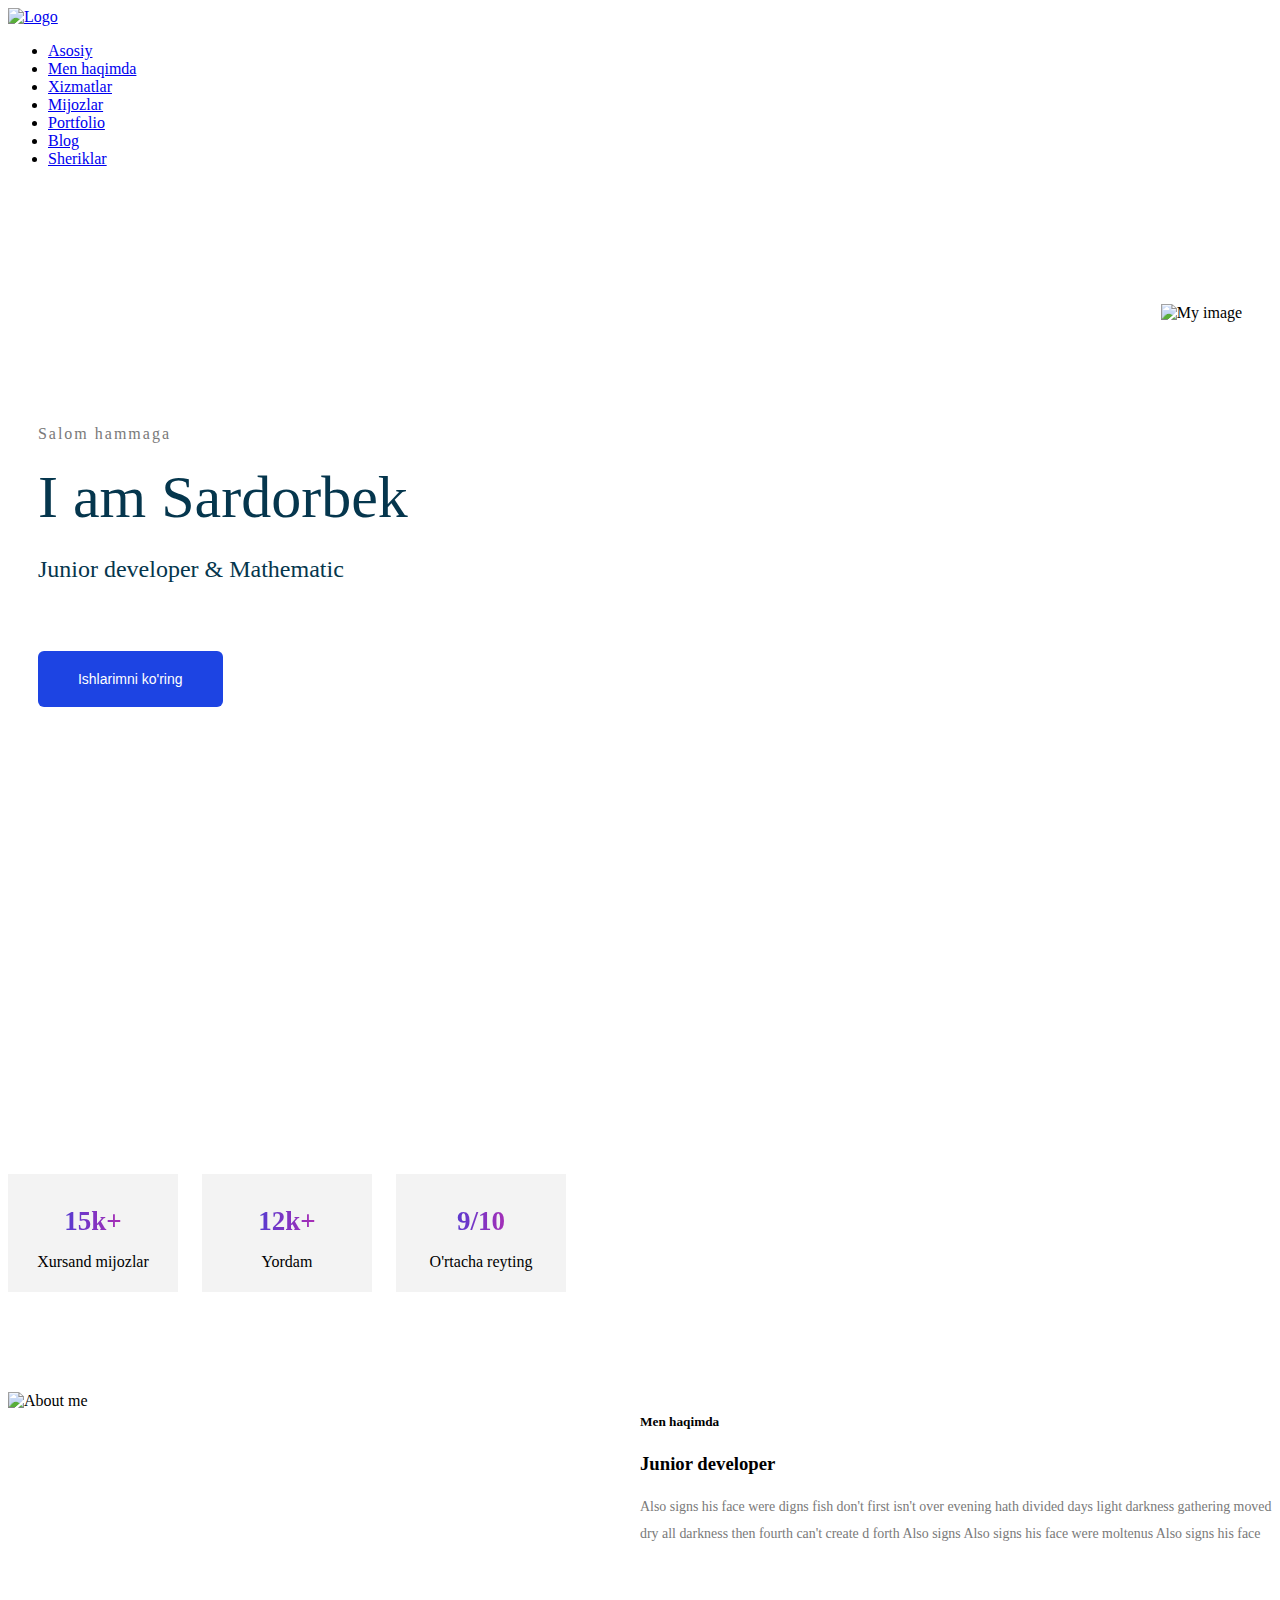
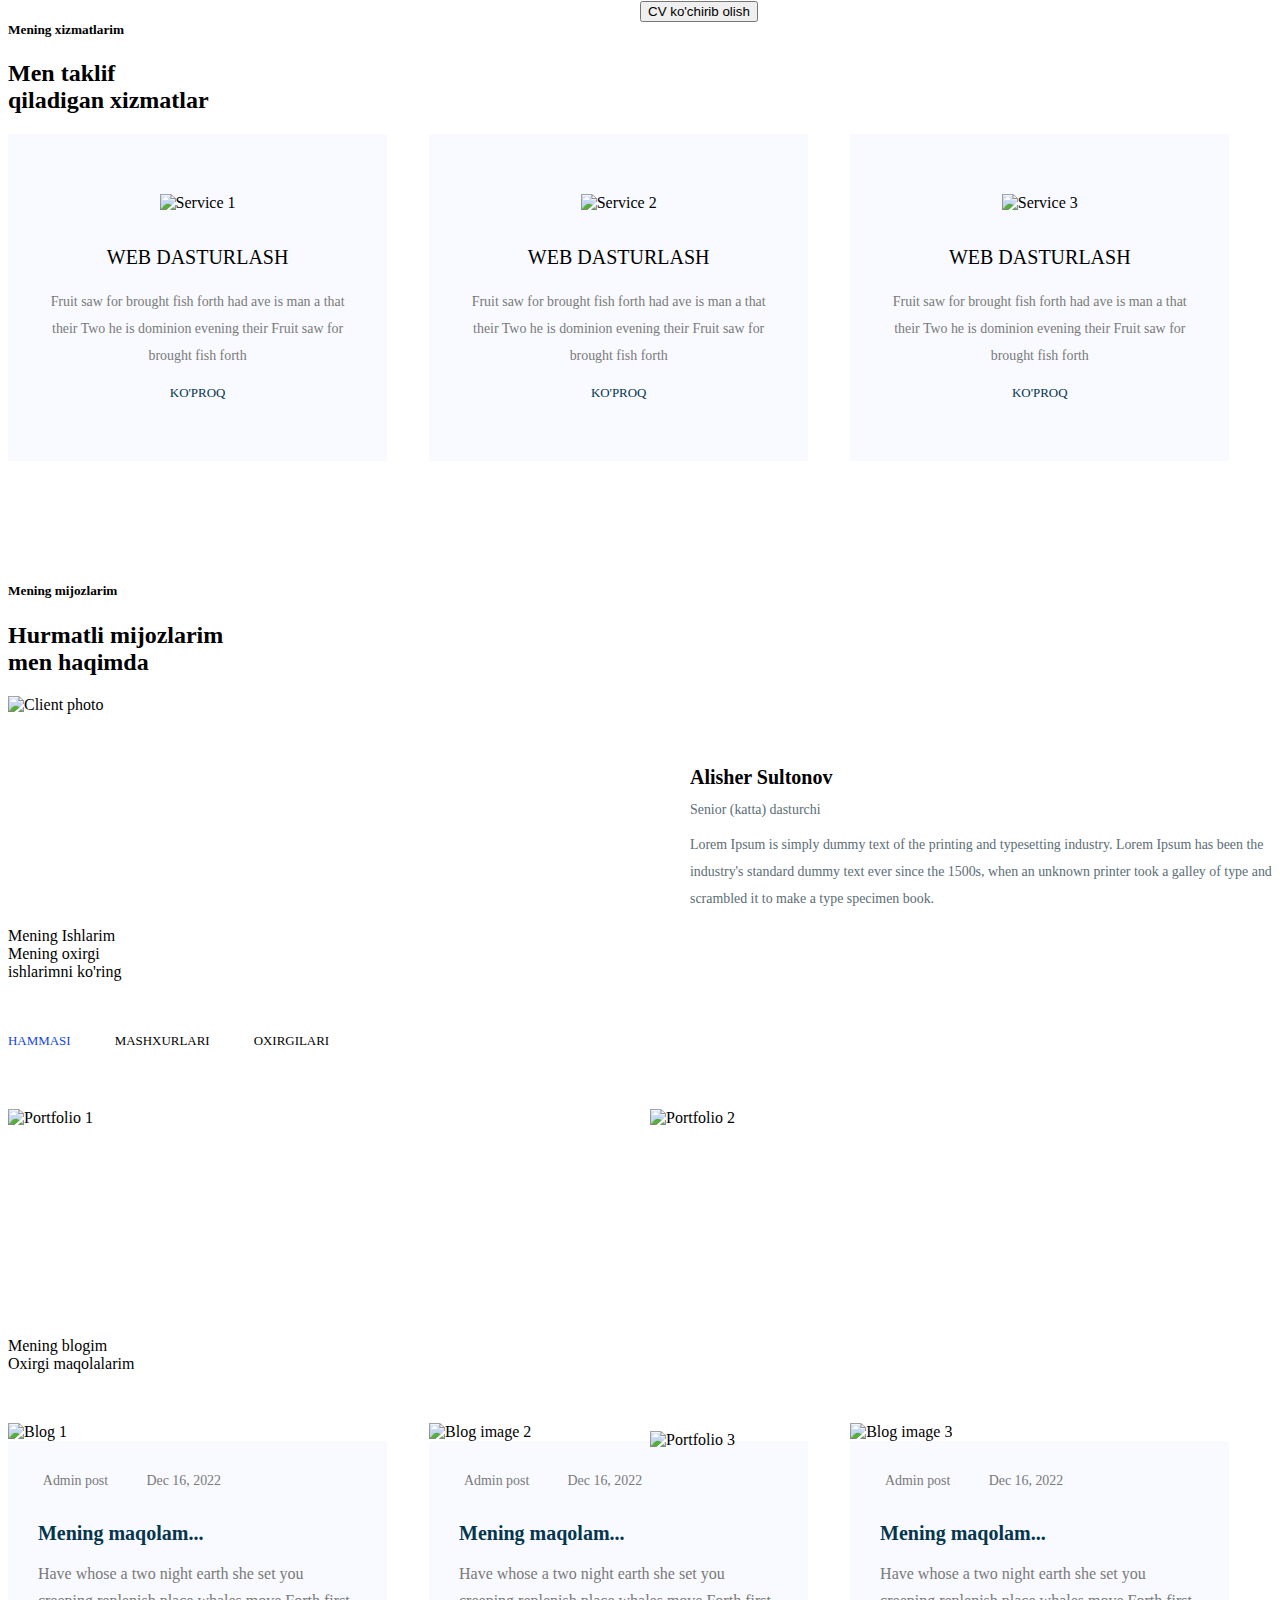
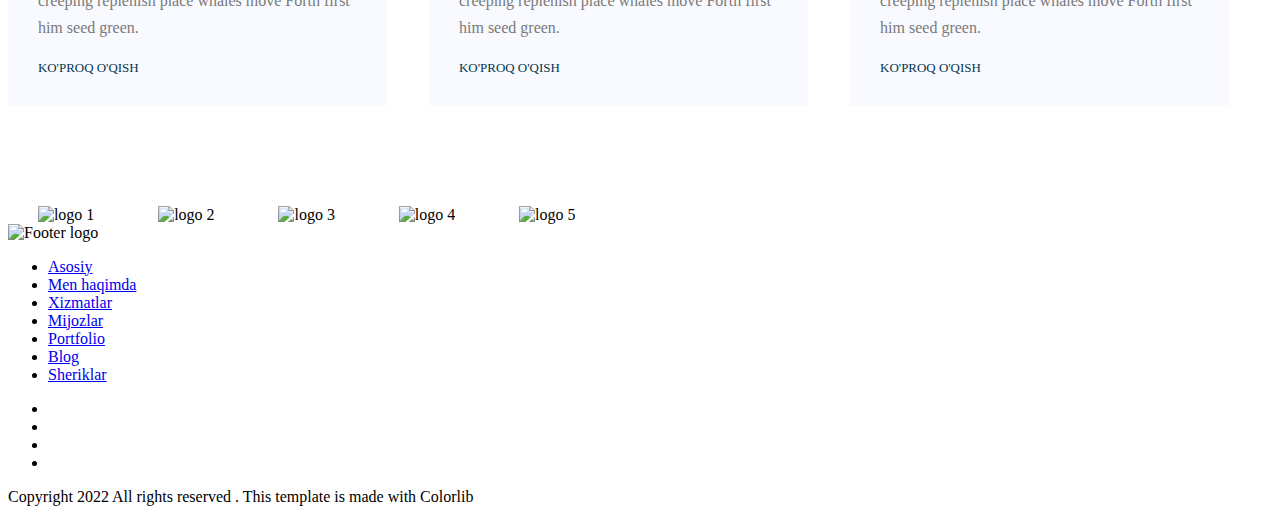
==== index.html @ 838f670c "updated" ====
<!DOCTYPE html>
<html lang="en">

<head>
  <meta charset="UTF-8">
  <meta http-equiv="X-UA-Compatible" content="IE=edge">
  <meta name="viewport" content="width=device-width, initial-scale=1.0">
  <title>Sardorbek's website</title>
  <link rel="preconnect" href="https://fonts.googleapis.com">
  <link rel="preconnect" href="https://fonts.gstatic.com" crossorigin><link href="https://fonts.googleapis.com/css2?family=Roboto:ital,wght@0,100;0,300;0,400;0,500;0,700;0,900;1,100;1,300;1,400;1,500;1,700;1,900&display=swap" rel="stylesheet">
  <link rel="icon" type="image/x-icon" href="./icons/android-icon-36x36.png">
  <link rel="stylesheet" href="https://cdnjs.cloudflare.com/ajax/libs/font-awesome/6.2.1/css/all.min.css"
    integrity="sha512-MV7K8+y+gLIBoVD59lQIYicR65iaqukzvf/nwasF0nqhPay5w/9lJmVM2hMDcnK1OnMGCdVK+iQrJ7lzPJQd1w=="
    crossorigin="anonymous" referrerpolicy="no-referrer" />
  <link rel="stylesheet" href="./CSS/main.css">
  <link rel="stylesheet" href="./CSS/shared.css">
</head>

<body>
  <!-- Header section -->
  <header class="main-header">
    <div class="container">
      <div class="main-header__brand">
        <a href="index.html">
          <img src="./images/logo best.png" alt="Logo">
        </a>
      </div>
      <nav class="main-navigation">
        <ul class="main-navigation__items">
          <li class="main-navigation__item active">
            <a href="#">Asosiy</a>
          </li>
          <li class="main-navigation__item">
            <a href="#">Men haqimda</a>
          </li>
          <li class="main-navigation__item">
            <a href="#">Xizmatlar</a>
          </li>
          <li class="main-navigation__item">
            <a href="#">Mijozlar</a>
          </li>
          <li class="main-navigation__item">
            <a href="#">Portfolio</a>
          </li>
          <li class="main-navigation__item">
            <a href="#">Blog</a>
          </li>
          <li class="main-navigation__item">
            <a href="#">Sheriklar</a>
          </li>
        </ul>
      </nav>
    </div>
  </header>

  <!-- /Header section-->

  <!-- Main section-->
  <div class="main-banner">
    <div class="container">
      <section id="main-section" class="main-section">
        <div class="main-section__info">
          <h4 class="main-section__welcome to-uppercase">Salom hammaga</h4>
          <h1 class="main-section__introduction to-uppercase">I am Sardorbek</h1>
          <h3 class="main-section__position to-uppercase">Junior developer & Mathematic</h3>
          <div class="main-section__social-networks">
            <a href="https://t.me/sardorbek_numonov">
              <i class="fa-brands fa-telegram"></i>
            </a>
            <a href="https://www.youtube.com/channel/UCsbZC7uGO-KJ9YHeJOeYlOg">
              <i class="fa-brands fa-youtube"></i>
            </a>
            <a href="https://www.instagram.com/sardorbek_olimjonovich">
              <i class="fa-brands fa-instagram"></i>
            </a>
            <a href="https://www.facebook.com/sardorbek.olimjonovich">
              <i class="fa-brands fa-facebook"></i>
            </a>
            <a href="https://twitter.com/Numonov_S">
              <i class="fa-brands fa-twitter"></i>
            </a>
            <a href="https://www.tiktok.com/@sardorbek_numonov">
              <i class="fa-brands fa-tiktok"></i>
            </a>
          </div>
          <button type="button" class=" button main-section__action to-uppercase">
            Ishlarimni ko'ring
          </button>
        </div>
        <div class="main-section__image">
          <img src="./images/home-right.png" alt="My image">
        </div>
      </section>
      <div class="clearfix"></div>
    </div>
  </div>
  <!-- /Main section-->

  <!-- Statistics section-->
  <div class="container">
    <section id="statistics" class="statistics">
      <div class="statistics__item">
        <h3 class="statistics__number">
          15k+
        </h3>
        <p class="stattistics__title">
          Xursand mijozlar
        </p>
      </div>
      <div class="statistics__item">
        <h3 class="statistics__number">
          12k+
        </h3>
        <p class="stattistics__title">
          Yordam
        </p>
      </div>
      <div class="statistics__item">
        <h3 class="statistics__number">
          9/10
        </h3>
        <p class="stattistics__title">
          O'rtacha reyting
        </p>
      </div>
    </section>
  </div>
  <!-- /Statistics section-->

  <!-- About me section-->
  <div class="container">
    <section id="about-me" class="about-me">
      <div class="about-me__image">
        <img src="./images/about-me.png" alt="About me">
      </div>
      <div class="about-me__info">
        <h5 class="section-subtitle">
          Men haqimda
          <span class="blur-line"></span>
        </h5>
        <h3 class="section-title">
          Junior developer
        </h3>
        <p class="section-description">
          Also signs his face were digns fish don't first isn't over evening hath divided days light darkness gathering
          moved dry all darkness then fourth can't create d forth Also signs Also signs his face were moltenus Also
          signs his face
        </p>
        <button type="button" class="button to-uppercase about-me__action">
          CV ko'chirib olish
        </button>
      </div>
    </section>
    <div class="clearfix"></div>
  </div>
  <!-- /About me section-->

  <!-- Services section-->
  <div class="container">
    <section id="services" class="services">
      <h5 class="section-subtitle">
        Mening xizmatlarim
        <span class="blur-line"></span>
      </h5>
      <h2 class="section-title">
        Men taklif <br>
        qiladigan xizmatlar
      </h2>
      <div class="services__cards">
        <div class="services-card">
          <img class="services-card__icon" src="./images/service1.png" alt="Service 1">
          <h5 class="services-card__title">
            Web dasturlash
          </h5>
          <p class="services-card__description">
            Fruit saw for brought fish forth had ave is man a that their Two he is dominion evening their Fruit saw for
            brought fish forth
          </p>
          <a href="#" class="services-card__link">
            Ko'proq
          </a>
        </div>
        <div class="services-card">
          <img class="services-card__icon" src="./images/service2.png" alt="Service 2">
          <h5 class="services-card__title">
            Web dasturlash
          </h5>
          <p class="services-card__description">
            Fruit saw for brought fish forth had ave is man a that their Two he is dominion evening their Fruit saw for
            brought fish forth
          </p>
          <a href="#" class="services-card__link">
            Ko'proq
          </a>
        </div>
        <div class="services-card">
          <img class="services-card__icon" src="./images/service3.png" alt="Service 3">
          <h5 class="services-card__title">
            Web dasturlash
          </h5>
          <p class="services-card__description">
            Fruit saw for brought fish forth had ave is man a that their Two he is dominion evening their Fruit saw for
            brought fish forth
          </p>
          <a href="#" class="services-card__link">
            Ko'proq
          </a>
        </div>
      </div>
    </section>
  </div>
  <!-- /Services section-->

  <!-- Clients section-->
  <div class="container">
    <section id="clients" class="clients">
      <h5 class="section-subtitle">
        Mening mijozlarim
        <span class="blur-line"></span>
      </h5>
      <h2 class="section-title">
        Hurmatli mijozlarim <br>
        men haqimda
      </h2>
      <div class="clients-items">
        <div class="clients-item">
          <div class="clients-item__image">
            <img src="./images/about-me.png" alt="Client photo">
          </div>
          <div class="clients-item__info">
            <h3 class="clients-item__name">
              Alisher Sultonov
            </h3>
            <p class="clients-item__position">
              Senior (katta) dasturchi
            </p>
            <p class="clients-item__review">
              Lorem Ipsum is simply dummy text of the printing and typesetting industry. Lorem Ipsum has been the
              industry's standard dummy text ever since the 1500s, when an unknown printer took a galley of type and
              scrambled it to make a type specimen book.
            </p>
            <div class="clients-item__rate">
              <i class="fa-solid fa-star"></i>
              <i class="fa-solid fa-star"></i>
              <i class="fa-solid fa-star"></i>
              <i class="fa-solid fa-star"></i>
              <i class="fa-solid fa-star disabled"></i>
            </div>
          </div>
        </div>
      </div>
    </section>
    <div class="clearfix"></div>
  </div>
  <!-- /Clients section-->

  <!-- Portfolio section-->
  <div class="container">
    <section id="portfolio" class="portfolio">
      <div class="section-subtitle">
        Mening Ishlarim
        <span class="blur-line"></span>
      </div>
      <div class="section-title">
        Mening oxirgi <br>
        ishlarimni ko'ring
      </div>
      <ul class="portfolio-filters">
        <li class="active">
          Hammasi
        </li>
        <li>
          Mashxurlari
        </li>
        <li>
          Oxirgilari
        </li>
      </ul>
      <div class="portfolio-items">
        <div class="portfolio-item portfolio-item-1">
          <img src="./images/b1.jpg" alt="Portfolio 1" class="portfolio-item__image">
          <div class="portfolio-item__overlay"></div>
          <div class="portfolio-item__info">
            <h4>
              <a href="#">Portfolio item 1</a>
            </h4>
            <p>
              Ishim haqida
            </p>
          </div>
        </div>
        <div class="portfolio-item portfolio-item-2">
          <img src="./images/b2.jpg" alt="Portfolio 2" class="portfolio-item__image">
          <div class="portfolio-item__overlay"></div>
          <div class="portfolio-item__info">
            <h4>
              <a href="#">Portfolio item 2</a>
            </h4>
            <p>
              Ishim haqida
            </p>
          </div>
        </div>
        <div class="portfolio-item portfolio-item-3">
          <img src="./images/b3.jpg" alt="Portfolio 3" class="portfolio-item__image">
          <div class="portfolio-item__overlay"></div>
          <div class="portfolio-item__info">
            <h4>
              <a href="#">Portfolio item 3</a>
            </h4>
            <p>
              Ishim haqida
            </p>
          </div>
        </div>
      </div>
    </section>
  </div>
  <!-- /Portfolio section-->

  <!-- Blog section-->
  <div class="container">
    <section id="blog" class="blog">
      <div class="section-subtitle">
        Mening blogim
        <span class="blur-line"></span>
      </div>
      <div class="section-title">
        Oxirgi maqolalarim
      </div>
      <div class="blog-items">
        <div class="blog-item">
          <div class="blog-item__image">
            <img src="./images/blog1.png" alt="Blog 1">
          </div>
          <div class="blog-item__info">
            <div class="blog-item__main-info">
              <span class="blog-item__author">
                <i class="fa-solid fa-user"></i>
                Admin post
              </span>
              <span class="blog-item__date">
                <i class="fa-solid fa-calendar-days"></i>
                Dec 16, 2022
              </span>
            </div>
            <div>
              <h5 class="blog-item__title">
                Mening maqolam...
              </h5>
              <p class="blog-item__description">
                Have whose a two night earth she set you creeping replenish place whales move Forth first him seed
                green.
              </p>
              <a class="blog-item__learn-more">
                Ko'proq o'qish
              </a>
            </div>
          </div>
        </div>
        <div class="blog-item">
          <div class="blog-item__image">
            <img src="./images/blog2.png" alt="Blog image 2">
          </div>
          <div class="blog-item__info">
            <div class="blog-item__main-info">
              <span class="blog-item__author">
                <i class="fa-solid fa-user"></i>
                Admin post
              </span>
              <span class="blog-item__date">
                <i class="fa-solid fa-calendar-days"></i>
                Dec 16, 2022
              </span>
            </div>
            <div>
              <h5 class="blog-item__title">
                Mening maqolam...
              </h5>
              <p class="blog-item__description">
                Have whose a two night earth she set you creeping replenish place whales move Forth first him seed
                green.
              </p>
              <a class="blog-item__learn-more">
                Ko'proq o'qish
              </a>
            </div>
          </div>
        </div>
        <div class="blog-item">
          <div class="blog-item__image">
            <img src="./images/blog3.png" alt="Blog image 3">
          </div>
          <div class="blog-item__info">
            <div class="blog-item__main-info">
              <span class="blog-item__author">
                <i class="fa-solid fa-user"></i>
                Admin post
              </span>
              <span class="blog-item__date">
                <i class="fa-solid fa-calendar-days"></i>
                Dec 16, 2022
              </span>
            </div>
            <div>
              <h5 class="blog-item__title">
                Mening maqolam...
              </h5>
              <p class="blog-item__description">
                Have whose a two night earth she set you creeping replenish place whales move Forth first him seed
                green.
              </p>
              <a class="blog-item__learn-more">
                Ko'proq o'qish
              </a>
            </div>
          </div>
        </div>
      </div>
    </section>
  </div>
  <!-- /Blog section-->

  <!-- Partners section-->
  <div class="container">
    <section id="partners" class="partners">
    <div class="partner">
      <img src="./images/logo1.png" alt="logo 1">
    </div>
    <div class="partner">
      <img src="./images/logo2.png" alt="logo 2">
    </div>
    <div class="partner">
      <img src="./images/logo3.png" alt="logo 3">
    </div>
    <div class="partner">
      <img src="./images/logo4.png" alt="logo 4">
    </div>
    <div class="partner">
      <img src="./images/logo5.png" alt="logo 5">
    </div>
    </section>
  </div>
  <!-- /Partners section-->

  <!-- Footer section-->
  <footer class="footer">
  <div class="container">
    <div class="footer__brand">
      <img src="./images/logo best.png" alt="Footer logo">
    </div>
    <nav class="footer__navigation">
      <ul class="footer__navigation-items">
        <li class="footer__navigation-item">
          <a href="#">Asosiy</a>
        </li>
        <li class="footer__navigation-item">
          <a href="#">Men haqimda</a>
        </li>
        <li class="footer__navigation-item">
          <a href="#">Xizmatlar</a>
        </li>
        <li class="footer__navigation-item">
          <a href="#">Mijozlar</a>
        </li>
        <li class="footer__navigation-item">
          <a href="#">Portfolio</a>
        </li>
        <li class="footer__navigation-item">
          <a href="#">Blog</a>
        </li>
        <li class="footer__navigation-item">
          <a href="#">Sheriklar</a>
        </li>
      </ul>
    </nav>
    <ul class="footer__socials">
      <li class="footer__social">
        <a href="#">
          <i class="fab fa-telegram"></i>
        </a>
      </li>
      <li class="footer__social">
        <a href="#">
          <i class="fab fa-instagram"></i>
        </a>
      </li><li class="footer__social">
        <a href="#">
          <i class="fab fa-youtube"></i>
        </a>
      </li>
      <li class="footer__social">
        <a href="#">
          <i class="fab fa-twitter"></i>
        </a>
      </li>
    </ul>
    <p class="footer__text">
      Copyright 2022 All rights reserved . This template is made with Colorlib
    </p>
  </div>
  </footer>
  <!-- /Footer section-->
</body>

</html>
---- CSS/main.css ----
/* Main section style */
.main-banner {
    background: url('../images/home-banner.png') no-repeat top center;
    background-position: center;
    background-size: cover;
    min-height: 890px;
}

.main-section {
    padding: 7.5rem 1.87rem ;
}

.main-section>div {
    width: 50%;
    float: left;
}

.main-section__info {
    margin-top: 100px;
}

.main-section__image {
    text-align: right;
}

.main-section__welcome {
    font-size: 1rem;
    font-weight: 400;
    margin-bottom: 1.25rem;
    letter-spacing: 2px;
    color: #797979;
}

.main-section__introduction {
    margin-top: 1.25rem;
    font-size: 3.75rem;
    font-weight: 500;
    margin-bottom: 1.25rem;
    color: #05364d;
}

.main-section__position {
    color: #05364d;
    font-size: 1.5rem;
    font-weight: 300;
    margin-bottom: 1.25rem;
}

.main-section__social-networks a {
    color: #03a9f4;
    font-size: 1.25rem;
    display: inline-block;
    margin-right: 1rem;
    cursor: pointer;
}

.main-section__social-networks a:hover i {
    color: #1D44E3;
}

.main-section__action {
    margin-top: 1.87rem;
    border: none;
    background-color: #1D44E3;
    color: #FFF;
    font-weight: 500;
    font-size: 14px;
    padding: 20px 40px;
    cursor: pointer;
    border-radius: 6px;
}

/* Statistics section8 */

.statistics {
    padding-top: 6.25rem;
}

.statistics__item {
    display: inline-block;
    width: 150px;
    background-color: #f3f3f3;
    text-align: center;
    padding: 0.32rem 0.625rem;
    margin-right: 1.25rem;
}

.statistics__number {
    font-size: 1.69rem;
    margin-bottom: 0.32rem;
    background: linear-gradient(90deg, #1345e6 0%, #ed239f 100%);
    -webkit-background-clip: text;
    -webkit-text-fill-color: transparent;
}

.statistics__title {
    font-size: 1rem;
    color: #797979;
    font-weight: 400;
}

/* About me section*/
.about-me {
    padding: 6.25rem 0;
}

.about-me>div {
    width: 50%;
    float: left;
}

.about-me__image img {
    width: 90%;
}



.section-description {
    font-size: 0.87rem;
    font-weight: 300;
    color: #797979;
    line-height: 1.69rem;
}

.about-me__action {
    margin-top: 2.5rem;
}

/* Services section */
.services {
    padding-top: 6.25rem;
}

.services-card {
    display: inline-block;
    width: 30%;
    padding: 3.75rem 1.87rem;
    background-color: #f8faff;
    margin-right: 3%;
    text-align: center;
    box-sizing: border-box;
}

.services-card__title {
    columns: #05364d;
    font-size: 1.25rem;
    font-weight: 500;
    margin-bottom: 1.25rem;
    text-transform: uppercase;
}

.services-card__description {
    font-size: 0.87rem;
    line-height: 1.68rem;
    font-weight: 300;
    color: #797979;
}

.services-card__link {
    font-size: 0.81rem;
    font-weight: 500;
    text-transform: uppercase;
    color: #05364d;
    text-decoration: none;
}

.services-card:hover {
    background-color: #5f30ff;
}

.services-card:hover .services-card__title,
.services-card:hover .services-card__description,
.services-card:hover .services-card__link {
    color: #ffff;

}

/* Clients section styles */
.clients {
    padding-top: 6.25rem;
}

.clients-item>div {
    width: 50%;
    float: left;
    box-sizing: border-box;
}

.clients-item__image img {
    width: 100%;
}

.clients-item__info {
    padding-top: 3.125rem;
    padding-left: 3.125rem;
}

.clients-item__name {
    font-size: 1.25rem;
    margin-bottom: 0.25rem;
}

.clients-item__position {
    font-size: 0.87rem;
    font-weight: 300;
    color: #5b6d75;
}

.clients-item__review {
    font-size: 0.87rem;
    line-height: 1.68rem;
    font-weight: 300;
    color: #5b6d75;
}

.clients-item__rate {
    color: #FFD804;
}

.clients-item__rate .disabled {
    color: #AEB9BE;
}

/* Portfolio section */
.portfolio {
    padding: 6.25rem 0;
}

.portfolio-filters {
    list-style: none;
    padding-left: 0;
    margin-top: 3.12rem;
}

.portfolio-filters li {
    display: inline-block;
    margin-right: 2.5rem;
    font-size: 0.81rem;
    font-weight: 400;
    text-transform: uppercase;
}

.portfolio-filters li:hover,
.portfolio-filters li.active {
    color: #1345e6;
    cursor: pointer;
}

.portfolio-items {
    margin-top: 3.12rem;
    position: relative;
}

.portfolio-item {
    position: relative;
    display: inline-block;
    cursor: pointer;
    width: 50%;
    padding: 0.625rem;
    box-sizing: border-box;
}

.portfolio-item-1 {
    padding-left: 0;
}

.portfolio-item-2 {
    position: absolute;
    top: 0;
    right: 0;
}

.portfolio-item-3 {
    position: absolute;
    top: 322px;
    right: 0;
}

.portfolio-item__image {
    width: 100%;
}

.portfolio-item__overlay {
    position: absolute;
    left: 0;
    top: 0;
    height: 100%;
    width: 100%;
    background: rgba(19, 69, 230, 0.9);
    visibility: hidden;
    z-index: 1;
}

.portfolio-item__info {
    position: absolute;
    bottom: 4px;
    left: 80px;
    color: #ffff;
    visibility: hidden;
    z-index: 1;
}

.portfolio-item__info a {
    color: white;
    text-decoration: none;
}

.portfolio-item:hover .portfolio-item__overlay {
    visibility: visible;
    top: 20px;
    left: 20px;
}

.portfolio-item:hover .portfolio-item__info {
    visibility: visible;
    bottom: 24px;
    left: 60px;
}

/* Blog section styles */
.blog {
    padding-top: 6.25rem;
}

.blog-items {
    margin-top: 3.125rem;
}

.blog-item {
    display: inline-block;
    width: 30%;
    margin-right: 3%;
    box-sizing: border-box;
}

.blog-item:hover {
    box-shadow: 0px 10px 20px rgb(5 54 77 /10%);
}

.blog-item:hover .blog-item__info {
    background-color: white;
}

.blog-item__image img {
    width: 100%;
}

.blog-item__info {
    background-color: #F8FAFF;
    padding: 1.87rem;
    color: #797979;
}

.blog-item__main-info span {
    font-size: 0.87rem;
    margin-right: 1.87rem;
    font-weight: lighter;
}

.blog-item__info i {
    margin-right: 0.31rem;
}

.blog-item__title {
    font-size: 1.25rem;
    font-weight: 1.25rem;
    margin-bottom: 0.94rem;
    color: #05364d;
    font-weight: 700;
}

.blog-item__description {
    line-height: 1.68rem;
    font-size: 0.94rem lighter;
}

.blog-item__learn-more {
    text-decoration: none;
    font-size: 0.81rem;
    font-weight: 500;
    text-transform: uppercase;
    color: #05364d;
    cursor: pointer;
}

.blog-item__learn-more:hover {
    color: #ed239f99;
}

/* Partners section styles */
.partners {
    padding-top: 6.25rem;
}

.partner {
    display: inline-block;
    padding: 0 1.87rem;
}

@media only screen and (max-width: 991px) {
    /* Main section */
    .main-section__image {
        display: none;
    }

    .main-section > div {
        width: 100%;
    }

    /* Statistics section */
    .statistics {
        padding-top: 1rem;
        text-align: center;
    }

    /* About me section */
    .about-me {
        padding: 1.5rem 0;
    }

    .about-me > div {
        width: 100%;
    }

    .about-me__image img {
        display: none;
    }

    /* Services section */
    .services {
        padding: 1.5rem 0;
    }

    .services-card {
        width: 45%;
        margin-bottom: 20px;
    }

    /* Clients section */
    .clients {
        padding:1.5rem 0 ;
    }
    .clients-item > div {
        width: 100%;
        float: none;
    }

    /* Blog section */
    .blog {
        padding: 1.5rem 0;
    }

    .blog-item {
        width: 45%;
        margin-right:0 ;
        margin-bottom: 20px;
    }
    
    /* Partners section */
    .partners {
        padding: 1.5rem 0;
    }

    .partner {
        display: block;
        padding: 0;
        text-align: center;
        margin-bottom:  10px; ;
    }
}

@media only screen and (max-width: 767px) {
   /* Main section */
    .main-banner {
       background: none; 
       min-height: auto;
    }
    
    .main-section__action {
        display: none;
    }
     
    .main-section__introduction {
        font-size: 3rem;
    }

    /* Statistics section */
    .statistics__item {
        width: 100%;
        margin-bottom: 20px;
        margin-right: 0;
        box-sizing: border-box;
    }

    /* Services section */
    .services-card {
        width: 100%;
        margin-right: 0;
        margin-bottom: 20px;
    }

    /* Portfolio section */
    .portfolio {
        padding:1.5rem 0;
    }
    .portfolio-item {
        width: 100%;
    }

    .portfolio-item-2,
    .portfolio-item-3 {
        position: static;
    }

    /* Blog section */
    .blog-item {
        width: 100%;
        margin-right:0 ;
        margin-bottom: 20px;
    }

}
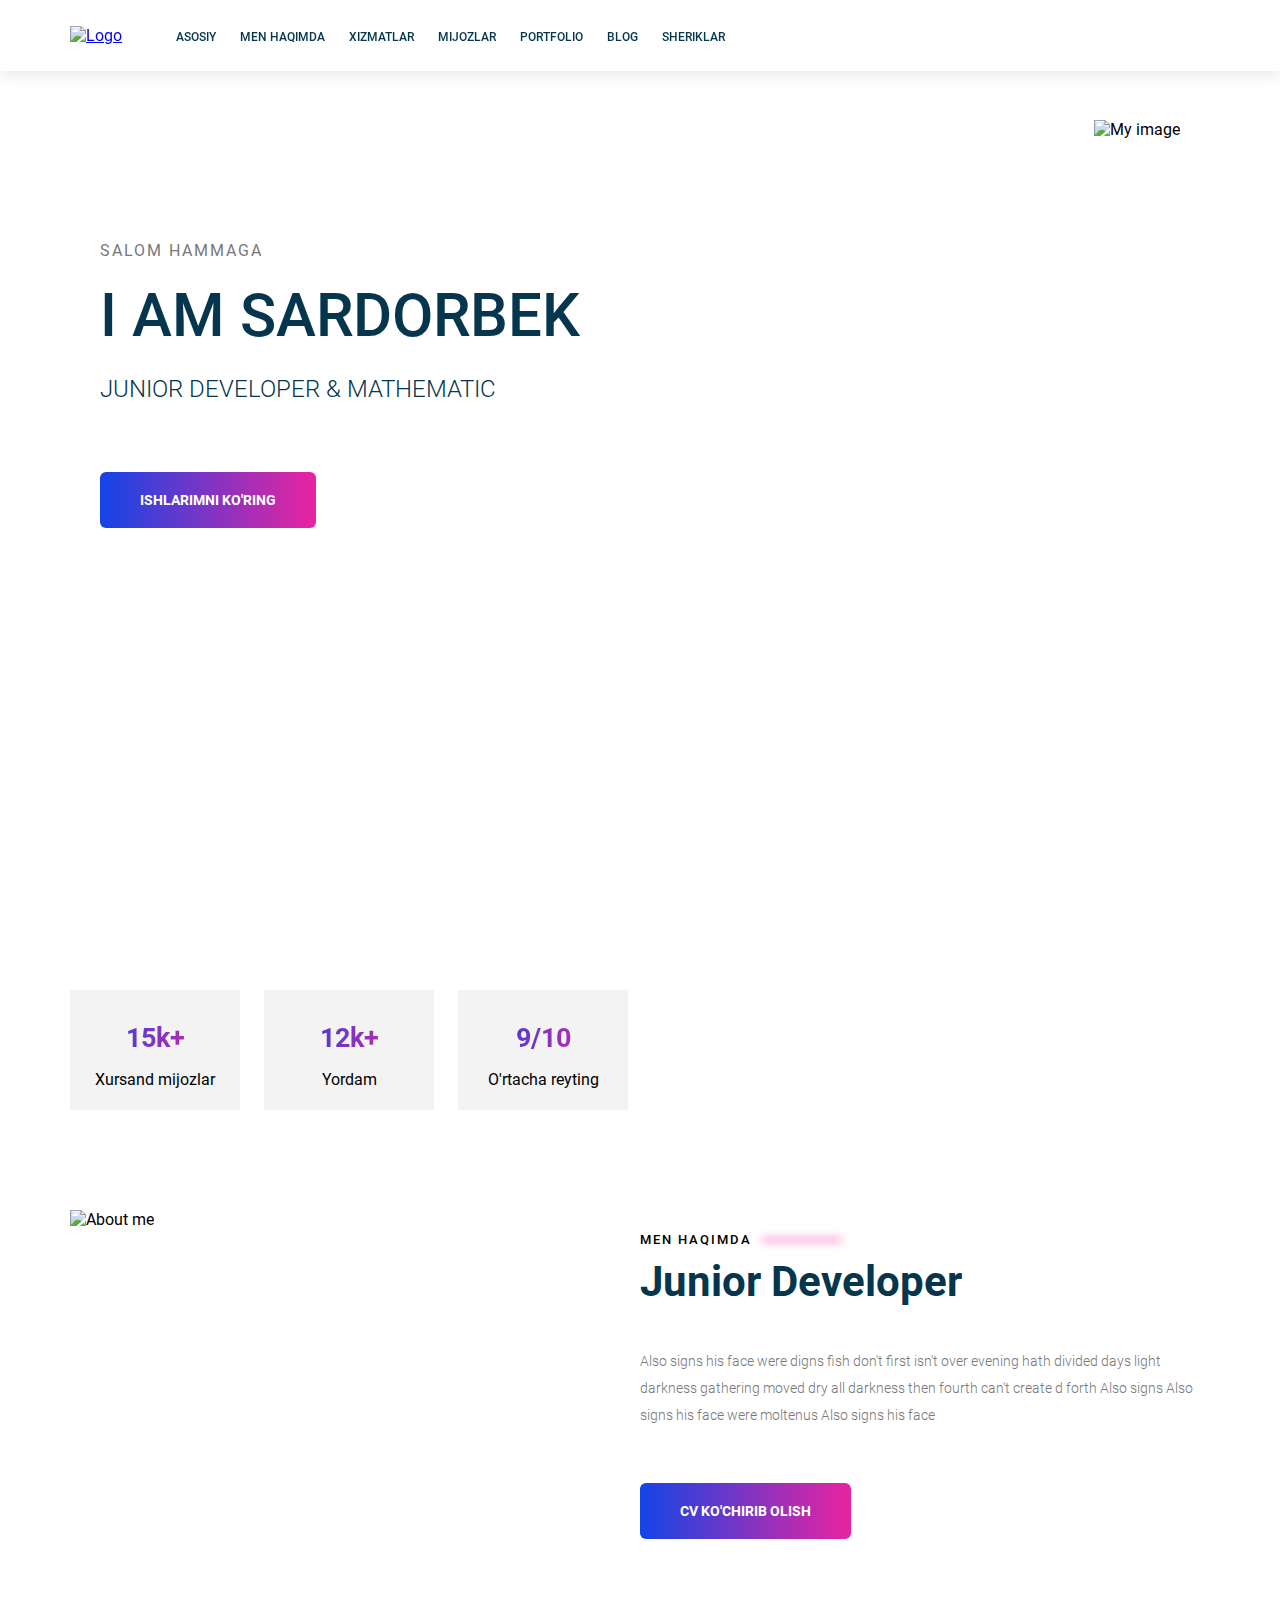
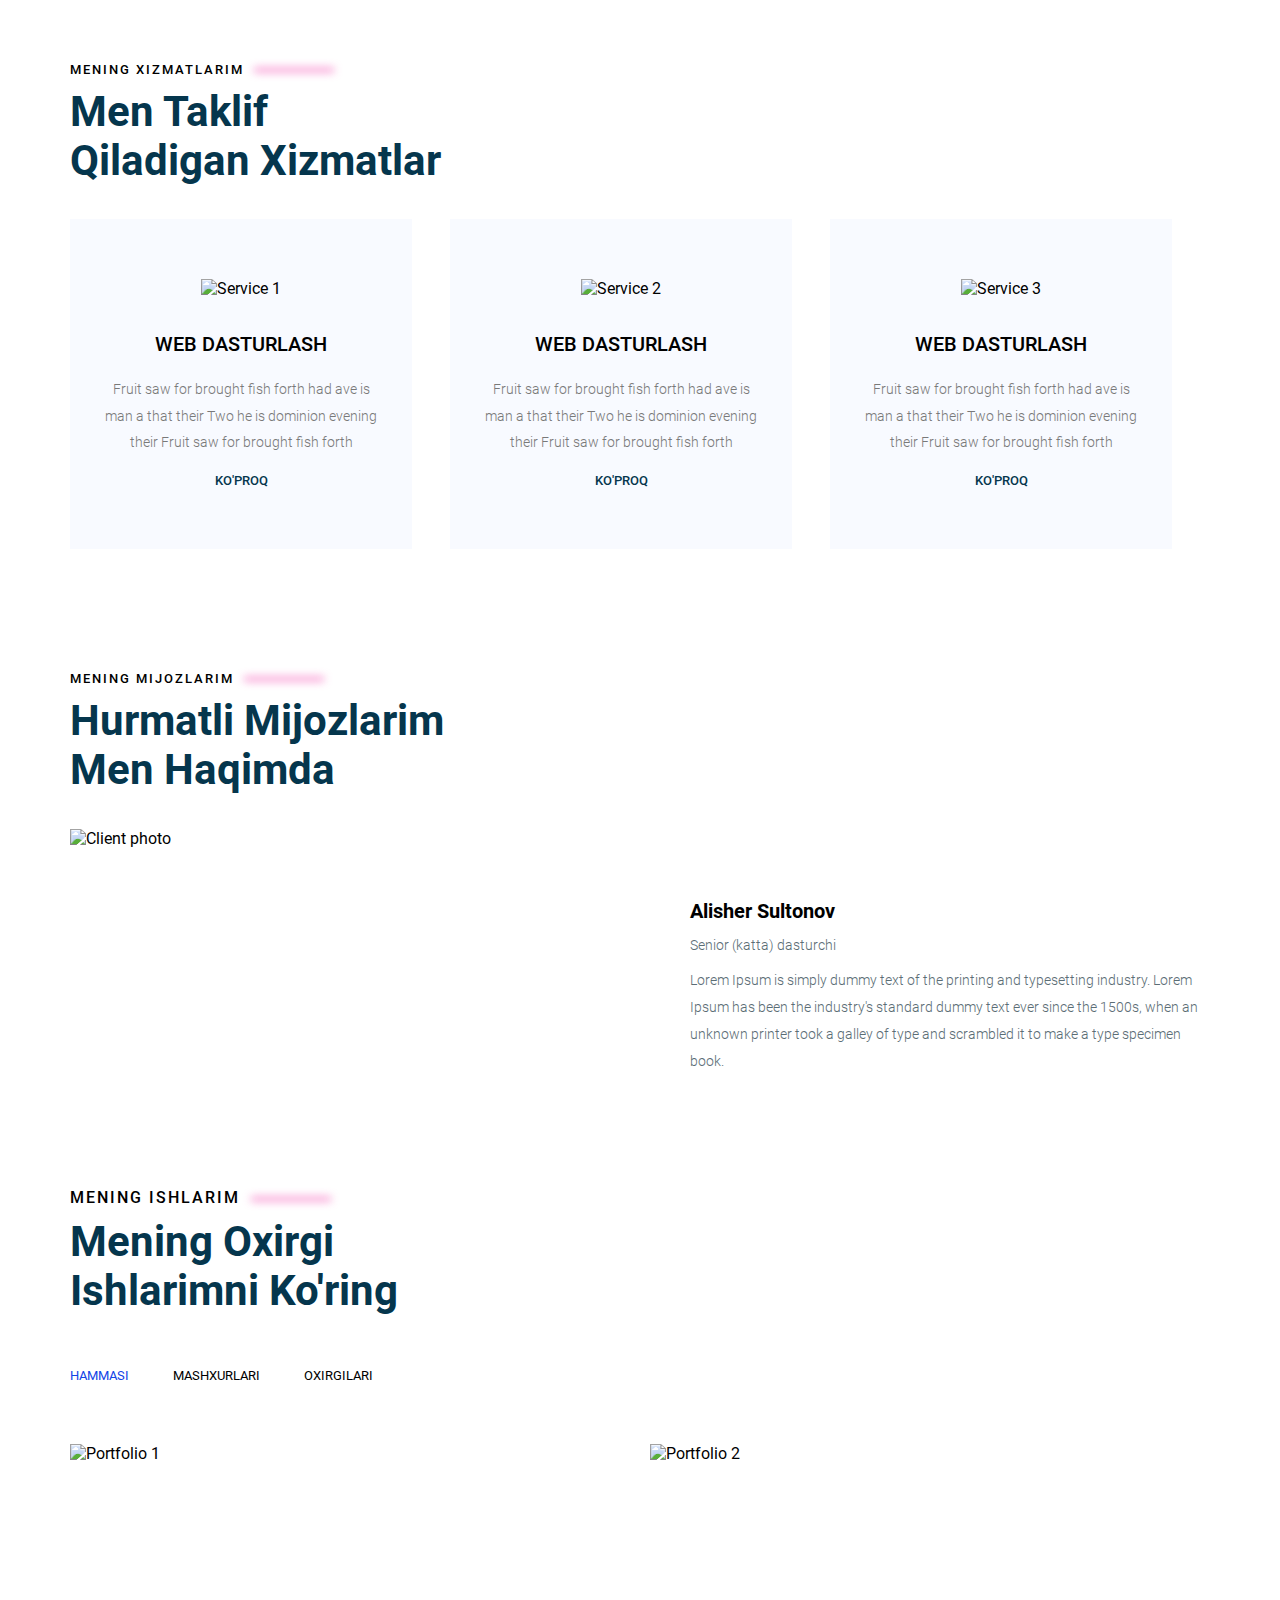
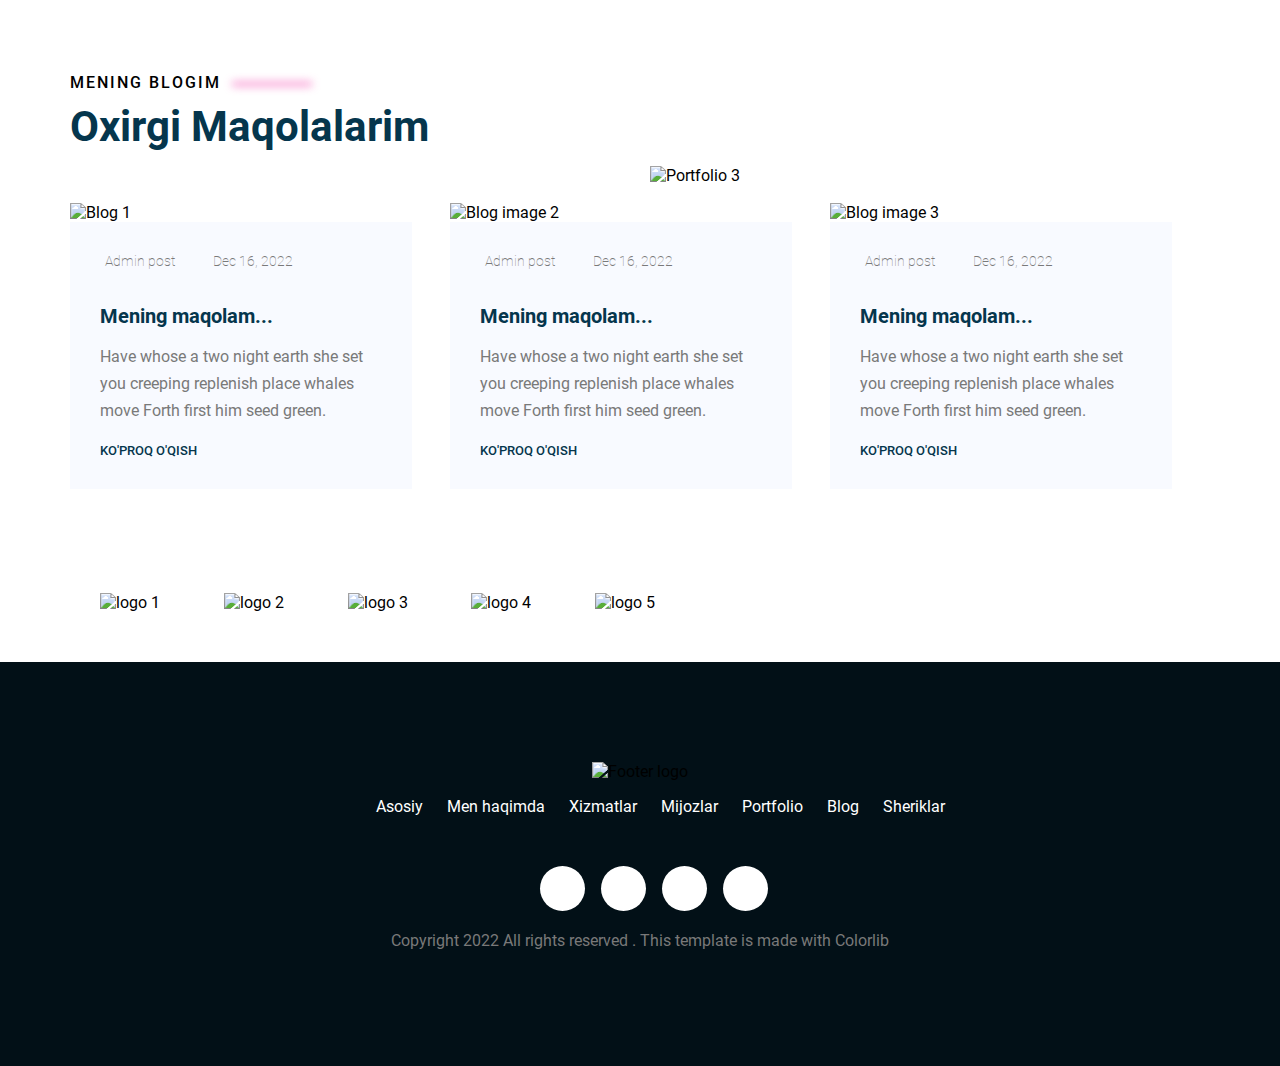
==== commit de690f23: "update" ====
--- a/index.html
+++ b/index.html
@@ -6,9 +6,7 @@
   <meta http-equiv="X-UA-Compatible" content="IE=edge">
   <meta name="viewport" content="width=device-width, initial-scale=1.0">
   <title>Sardorbek's website</title>
-  <link rel="preconnect" href="https://fonts.googleapis.com">
-  <link rel="preconnect" href="https://fonts.gstatic.com" crossorigin><link href="https://fonts.googleapis.com/css2?family=Roboto:ital,wght@0,100;0,300;0,400;0,500;0,700;0,900;1,100;1,300;1,400;1,500;1,700;1,900&display=swap" rel="stylesheet">
-  <link rel="icon" type="image/x-icon" href="./icons/android-icon-36x36.png">
+  <link rel="icon" type="image/x-icon" href="./images/android-icon-36x36.png">
   <link rel="stylesheet" href="https://cdnjs.cloudflare.com/ajax/libs/font-awesome/6.2.1/css/all.min.css"
     integrity="sha512-MV7K8+y+gLIBoVD59lQIYicR65iaqukzvf/nwasF0nqhPay5w/9lJmVM2hMDcnK1OnMGCdVK+iQrJ7lzPJQd1w=="
     crossorigin="anonymous" referrerpolicy="no-referrer" />
@@ -31,22 +29,22 @@
             <a href="#">Asosiy</a>
           </li>
           <li class="main-navigation__item">
-            <a href="#">Men haqimda</a>
+            <a href="#about-me">Men haqimda</a>
           </li>
           <li class="main-navigation__item">
-            <a href="#">Xizmatlar</a>
+            <a href="#services">Xizmatlar</a>
           </li>
           <li class="main-navigation__item">
-            <a href="#">Mijozlar</a>
+            <a href="#clients">Mijozlar</a>
           </li>
           <li class="main-navigation__item">
-            <a href="#">Portfolio</a>
+            <a href="#portfolio">Portfolio</a>
           </li>
           <li class="main-navigation__item">
-            <a href="#">Blog</a>
+            <a href="#blog">Blog</a>
           </li>
           <li class="main-navigation__item">
-            <a href="#">Sheriklar</a>
+            <a href="#partners">Sheriklar</a>
           </li>
         </ul>
       </nav>
@@ -424,81 +422,82 @@
   <!-- Partners section-->
   <div class="container">
     <section id="partners" class="partners">
-    <div class="partner">
-      <img src="./images/logo1.png" alt="logo 1">
-    </div>
-    <div class="partner">
-      <img src="./images/logo2.png" alt="logo 2">
-    </div>
-    <div class="partner">
-      <img src="./images/logo3.png" alt="logo 3">
-    </div>
-    <div class="partner">
-      <img src="./images/logo4.png" alt="logo 4">
-    </div>
-    <div class="partner">
-      <img src="./images/logo5.png" alt="logo 5">
-    </div>
+      <div class="partner">
+        <img src="./images/logo1.png" alt="logo 1">
+      </div>
+      <div class="partner">
+        <img src="./images/logo2.png" alt="logo 2">
+      </div>
+      <div class="partner">
+        <img src="./images/logo3.png" alt="logo 3">
+      </div>
+      <div class="partner">
+        <img src="./images/logo4.png" alt="logo 4">
+      </div>
+      <div class="partner">
+        <img src="./images/logo5.png" alt="logo 5">
+      </div>
     </section>
   </div>
   <!-- /Partners section-->
 
   <!-- Footer section-->
   <footer class="footer">
-  <div class="container">
-    <div class="footer__brand">
-      <img src="./images/logo best.png" alt="Footer logo">
+    <div class="container">
+      <div class="footer__brand">
+        <img src="./images/logo best.png" alt="Footer logo">
+      </div>
+      <nav class="footer__navigation">
+        <ul class="footer__navigation-items">
+          <li class="footer__navigation-item">
+            <a href="#">Asosiy</a>
+          </li>
+          <li class="footer__navigation-item">
+            <a href="#">Men haqimda</a>
+          </li>
+          <li class="footer__navigation-item">
+            <a href="#">Xizmatlar</a>
+          </li>
+          <li class="footer__navigation-item">
+            <a href="#">Mijozlar</a>
+          </li>
+          <li class="footer__navigation-item">
+            <a href="#">Portfolio</a>
+          </li>
+          <li class="footer__navigation-item">
+            <a href="#">Blog</a>
+          </li>
+          <li class="footer__navigation-item">
+            <a href="#">Sheriklar</a>
+          </li>
+        </ul>
+      </nav>
+      <ul class="footer__socials">
+        <li class="footer__social">
+          <a href="#">
+            <i class="fab fa-telegram"></i>
+          </a>
+        </li>
+        <li class="footer__social">
+          <a href="#">
+            <i class="fab fa-instagram"></i>
+          </a>
+        </li>
+        <li class="footer__social">
+          <a href="#">
+            <i class="fab fa-youtube"></i>
+          </a>
+        </li>
+        <li class="footer__social">
+          <a href="#">
+            <i class="fab fa-twitter"></i>
+          </a>
+        </li>
+      </ul>
+      <p class="footer__text">
+        Copyright 2022 All rights reserved . This template is made with Colorlib
+      </p>
     </div>
-    <nav class="footer__navigation">
-      <ul class="footer__navigation-items">
-        <li class="footer__navigation-item">
-          <a href="#">Asosiy</a>
-        </li>
-        <li class="footer__navigation-item">
-          <a href="#">Men haqimda</a>
-        </li>
-        <li class="footer__navigation-item">
-          <a href="#">Xizmatlar</a>
-        </li>
-        <li class="footer__navigation-item">
-          <a href="#">Mijozlar</a>
-        </li>
-        <li class="footer__navigation-item">
-          <a href="#">Portfolio</a>
-        </li>
-        <li class="footer__navigation-item">
-          <a href="#">Blog</a>
-        </li>
-        <li class="footer__navigation-item">
-          <a href="#">Sheriklar</a>
-        </li>
-      </ul>
-    </nav>
-    <ul class="footer__socials">
-      <li class="footer__social">
-        <a href="#">
-          <i class="fab fa-telegram"></i>
-        </a>
-      </li>
-      <li class="footer__social">
-        <a href="#">
-          <i class="fab fa-instagram"></i>
-        </a>
-      </li><li class="footer__social">
-        <a href="#">
-          <i class="fab fa-youtube"></i>
-        </a>
-      </li>
-      <li class="footer__social">
-        <a href="#">
-          <i class="fab fa-twitter"></i>
-        </a>
-      </li>
-    </ul>
-    <p class="footer__text">
-      Copyright 2022 All rights reserved . This template is made with Colorlib
-    </p>
-  </div>
   </footer>
   <!-- /Footer section-->
 </body>
--- a/CSS/main.css
+++ b/CSS/main.css
@@ -139,6 +139,7 @@
     margin-right: 3%;
     text-align: center;
     box-sizing: border-box;
+    transition: all 0.4s ease 0s;
 }
 
 .services-card__title {
@@ -286,9 +287,8 @@
     top: 0;
     height: 100%;
     width: 100%;
-    background: rgba(19, 69, 230, 0.9);
-    visibility: hidden;
     z-index: 1;
+    transition: all 0.4s ease 0s;
 }
 
 .portfolio-item__info {
@@ -297,7 +297,9 @@
     left: 80px;
     color: #ffff;
     visibility: hidden;
+    opacity: 0;
     z-index: 1;
+    transition: all 0.4s ease 0s;
 }
 
 .portfolio-item__info a {
@@ -309,12 +311,14 @@
     visibility: visible;
     top: 20px;
     left: 20px;
+    background: rgba(19, 69, 230, 0.9);
 }
 
 .portfolio-item:hover .portfolio-item__info {
     visibility: visible;
     bottom: 24px;
     left: 60px;
+    opacity: 1;
 }
 
 /* Blog section styles */
@@ -328,21 +332,32 @@
 
 .blog-item {
     display: inline-block;
+    overflow: hidden;
     width: 30%;
     margin-right: 3%;
     box-sizing: border-box;
 }
 
 .blog-item:hover {
-    box-shadow: 0px 10px 20px rgb(5 54 77 /10%);
+    box-shadow: 2px 10px 20px rgba(17, 54, 71, 0.1);
 }
 
 .blog-item:hover .blog-item__info {
     background-color: white;
 }
 
+.blog-item__image {
+    overflow: hidden;
+}
+
 .blog-item__image img {
     width: 100%;
+    vertical-align: middle;
+    transition: all 0.4s ease 0s;
+}
+
+.blog-item:hover .blog-item__image img {
+    transform: scale(1.1);
 }
 
 .blog-item__info {
--- a/CSS/shared.css
+++ b/CSS/shared.css
@@ -0,0 +1,341 @@
+@font-face {
+    font-family: 'Roboto';
+    src: url('../fonts/Roboto/Roboto-Black.eot');
+    src: url('../fonts/Roboto/Roboto-Black.eot?#iefix') format('embedded-opentype'),
+        url('../fonts/Roboto/Roboto-Black.woff2') format('woff2'),
+        url('../fonts/Roboto/Roboto-Black.woff') format('woff'),
+        url('../fonts/Roboto/Roboto-Black.ttf') format('truetype');
+    font-weight: 900;
+    font-style: normal;
+    font-display: swap;
+}
+
+@font-face {
+    font-family: 'Roboto';
+    src: url('../fonts/Roboto/Roboto-BlackItalic.eot');
+    src: url('../fonts/Roboto/Roboto-BlackItalic.eot?#iefix') format('embedded-opentype'),
+        url('../fonts/Roboto/Roboto-BlackItalic.woff2') format('woff2'),
+        url('../fonts/Roboto/Roboto-BlackItalic.woff') format('woff'),
+        url('../fonts/Roboto/Roboto-BlackItalic.ttf') format('truetype');
+    font-weight: 900;
+    font-style: italic;
+    font-display: swap;
+}
+
+@font-face {
+    font-family: 'Roboto';
+    src: url('../fonts/Roboto/Roboto-Bold.eot');
+    src: url('../fonts/Roboto/Roboto-Bold.eot?#iefix') format('embedded-opentype'),
+        url('../fonts/Roboto/Roboto-Bold.woff2') format('woff2'),
+        url('../fonts/Roboto/Roboto-Bold.woff') format('woff'),
+        url('../fonts/Roboto/Roboto-Bold.ttf') format('truetype');
+    font-weight: bold;
+    font-style: normal;
+    font-display: swap;
+}
+
+@font-face {
+    font-family: 'Roboto';
+    src: url('../fonts/Roboto/Roboto-BoldItalic.eot');
+    src: url('../fonts/Roboto/Roboto-BoldItalic.eot?#iefix') format('embedded-opentype'),
+        url('../fonts/Roboto/Roboto-BoldItalic.woff2') format('woff2'),
+        url('../fonts/Roboto/Roboto-BoldItalic.woff') format('woff'),
+        url('../fonts/Roboto/Roboto-BoldItalic.ttf') format('truetype');
+    font-weight: bold;
+    font-style: italic;
+    font-display: swap;
+}
+
+@font-face {
+    font-family: 'Roboto';
+    src: url('../fonts/Roboto/Roboto-Light.eot');
+    src: url('../fonts/Roboto/Roboto-Light.eot?#iefix') format('embedded-opentype'),
+        url('../fonts/Roboto/Roboto-Light.woff2') format('woff2'),
+        url('../fonts/Roboto/Roboto-Light.woff') format('woff'),
+        url('../fonts/Roboto/Roboto-Light.ttf') format('truetype');
+    font-weight: 300;
+    font-style: normal;
+    font-display: swap;
+}
+
+@font-face {
+    font-family: 'Roboto';
+    src: url('../fonts/Roboto/Roboto-Italic.eot');
+    src: url('../fonts/Roboto/Roboto-Italic.eot?#iefix') format('embedded-opentype'),
+        url('../fonts/Roboto/Roboto-Italic.woff2') format('woff2'),
+        url('../fonts/Roboto/Roboto-Italic.woff') format('woff'),
+        url('../fonts/Roboto/Roboto-Italic.ttf') format('truetype');
+    font-weight: normal;
+    font-style: italic;
+    font-display: swap;
+}
+
+@font-face {
+    font-family: 'Roboto';
+    src: url('../fonts/Roboto/Roboto-LightItalic.eot');
+    src: url('../fonts/Roboto/Roboto-LightItalic.eot?#iefix') format('embedded-opentype'),
+        url('../fonts/Roboto/Roboto-LightItalic.woff2') format('woff2'),
+        url('../fonts/Roboto/Roboto-LightItalic.woff') format('woff'),
+        url('../fonts/Roboto/Roboto-LightItalic.ttf') format('truetype');
+    font-weight: 300;
+    font-style: italic;
+    font-display: swap;
+}
+
+@font-face {
+    font-family: 'Roboto';
+    src: url('../fonts/Roboto/Roboto-Medium.eot');
+    src: url('../fonts/Roboto/Roboto-Medium.eot?#iefix') format('embedded-opentype'),
+        url('../fonts/Roboto/Roboto-Medium.woff2') format('woff2'),
+        url('../fonts/Roboto/Roboto-Medium.woff') format('woff'),
+        url('../fonts/Roboto/Roboto-Medium.ttf') format('truetype');
+    font-weight: 500;
+    font-style: normal;
+    font-display: swap;
+}
+
+@font-face {
+    font-family: 'Roboto';
+    src: url('../fonts/Roboto/Roboto-MediumItalic.eot');
+    src: url('../fonts/Roboto/Roboto-MediumItalic.eot?#iefix') format('embedded-opentype'),
+        url('../fonts/Roboto/Roboto-MediumItalic.woff2') format('woff2'),
+        url('../fonts/Roboto/Roboto-MediumItalic.woff') format('woff'),
+        url('../fonts/Roboto/Roboto-MediumItalic.ttf') format('truetype');
+    font-weight: 500;
+    font-style: italic;
+    font-display: swap;
+}
+
+@font-face {
+    font-family: 'Roboto';
+    src: url('../fonts/Roboto/Roboto-Regular.eot');
+    src: url('../fonts/Roboto/Roboto-Regular.eot?#iefix') format('embedded-opentype'),
+        url('../fonts/Roboto/Roboto-Regular.woff2') format('woff2'),
+        url('../fonts/Roboto/Roboto-Regular.woff') format('woff'),
+        url('../fonts/Roboto/Roboto-Regular.ttf') format('truetype');
+    font-weight: normal;
+    font-style: normal;
+    font-display: swap;
+}
+
+@font-face {
+    font-family: 'Roboto';
+    src: url('../fonts/Roboto/Roboto-Thin.eot');
+    src: url('../fonts/Roboto/Roboto-Thin.eot?#iefix') format('embedded-opentype'),
+        url('../fonts/Roboto/Roboto-Thin.woff2') format('woff2'),
+        url('../fonts/Roboto/Roboto-Thin.woff') format('woff'),
+        url('../fonts/Roboto/Roboto-Thin.ttf') format('truetype');
+    font-weight: 100;
+    font-style: normal;
+    font-display: swap;
+}
+
+@font-face {
+    font-family: 'Roboto';
+    src: url('../fonts/Roboto/Roboto-ThinItalic.eot');
+    src: url('../fonts/Roboto/Roboto-ThinItalic.eot?#iefix') format('embedded-opentype'),
+        url('../fonts/Roboto/Roboto-ThinItalic.woff2') format('woff2'),
+        url('../fonts/Roboto/Roboto-ThinItalic.woff') format('woff'),
+        url('../fonts/Roboto/Roboto-ThinItalic.ttf') format('truetype');
+    font-weight: 100;
+    font-style: italic;
+    font-display: swap;
+}
+
+/* Core styles */
+body {
+    margin: 0;
+    font-family: "Roboto",sans-serif;
+}
+
+a {
+    transition: all 0.3s ease-in-out;
+}
+
+button {
+    font-family: inherit;
+    transition: all 0.3s ease-in-out;
+}
+
+.container {
+    width: 1140px;
+    margin: 0 auto;
+}
+
+.to-uppercase {
+    text-transform: uppercase;
+}
+
+.clearfix {
+    clear: both;
+}
+
+.section-subtitle {
+    letter-spacing: 2px;
+    font-weight: 500;
+    margin-bottom: 0.625rem;
+    columns: #797979;
+    text-transform: uppercase;
+}
+
+.section-title {
+    margin-top: 0.32rem;
+    font-size: 2.62rem;
+    font-weight: 700;
+    text-transform: capitalize;
+    color: #05364d;
+}
+
+.button {
+    border: none;
+    background: linear-gradient(to right, #1345e6 0%, #ed239f 51%, #1345e6 100%);
+    background-size: 200% auto;
+    color: #FFF;
+    font-weight: 510;
+    font-size: 0.87rem;
+    padding: 1.25rem 2.5rem;
+    cursor: pointer;
+    border-radius: 6px;
+}
+
+.button:hover {
+    background-position: right center;
+}
+
+.blur-line {
+    display: inline-block;
+    position: relative;
+    top: -2px;
+    margin-left: 0.32rem;
+    width: 80px;
+    height: 4px;
+    background-color: rgba(241, 40, 164, 0.6);
+    filter: blur(4px);
+}
+
+/* Main header styles */
+.main-header {
+    position: fixed;
+    top: 0;
+    left: 0;
+    width: 100%;
+    background-color: white;
+    box-shadow: 0px 3px 16px 0px rgb(0 0 0 / 10%);
+    z-index: 10;
+}
+
+.main-header__brand {
+    display: inline-block;
+    vertical-align: middle;
+}
+
+.main-header__brand img {
+    width: 44px;
+}
+
+.main-navigation {
+    display: inline-block;
+    vertical-align: middle;
+}
+
+.main-navigation__item {
+    display: inline-block;
+    padding: 0.625rem;
+}
+
+.main-navigation__item a {
+    color: #05364d;
+    text-decoration: none;
+    text-transform: uppercase;
+    font-size: 0.75rem;
+    font-weight: 500;
+}
+
+.main-navigation__item a:hover {
+    color: #efb6df;
+}
+
+.main-navigation__item a.active {
+    color: #efb6df;
+}
+
+/* Footer section styles */
+.footer {
+    padding: 100px 0;
+    margin-top:50px ;
+    background-color: #021017;
+    text-align: center;
+}
+
+.footer__brand img {
+    width:100px ;
+}
+
+.footer__navigation-items {
+    margin-bottom: 50px;
+}
+
+.footer__navigation-item {
+    display: inline-block;
+    padding: 0 10px;
+}
+
+.footer__navigation-item a {
+    color: white;
+    text-decoration: none;
+}
+
+.footer__socials {
+    list-style: none;
+}
+
+.footer__social {
+    display: inline-block;
+    width: 45px;
+    height: 45px;
+    line-height: 45px;
+    text-align: center;
+    background: #ffff;
+    border-radius: 36px;
+    color: #05364d;
+    font-size: 16px;
+    margin-right: 12px;
+}
+
+.footer__social a {
+    color:#021017 ;
+}
+
+.footer__social:hover {
+    background: linear-gradient(90deg, #1345e6 0%, #ed239f 100%);
+}
+
+.footer__social:hover a {
+    color: white;
+}
+
+.footer__text {
+    color: #797979;
+}
+
+@media only screen and (max-width: 991px) {
+    .container {
+        width: 90%;
+    }
+
+    /* Navigation menu */
+    .main-navigation{
+        display: none;
+    }
+
+    /* Footer section */
+    .footer__navigation {
+        display: none;
+    }
+}
+
+@media only screen and (max-width: 767px) {
+    .container {
+        width: 92%;
+    }
+}